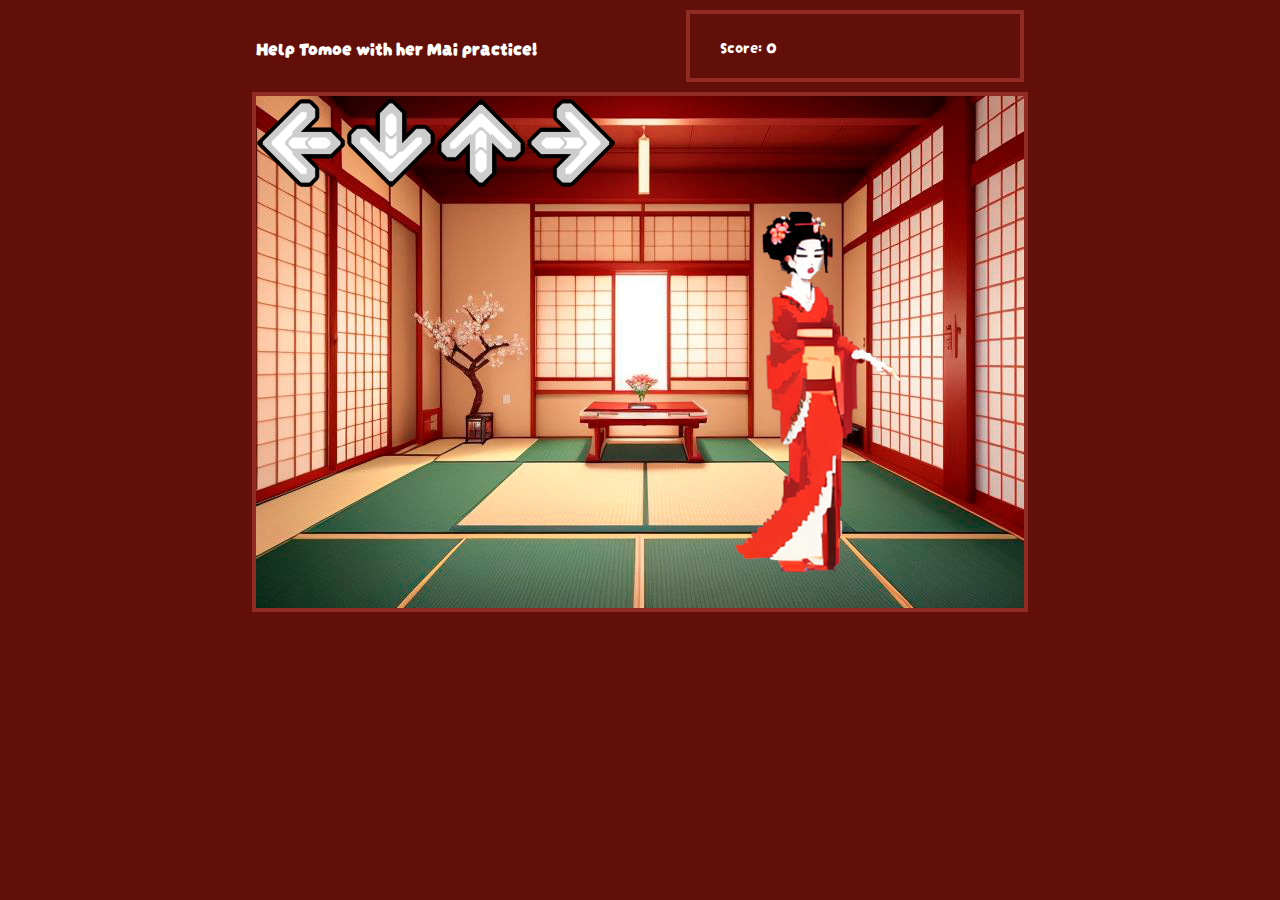
==== game.html @ f9f01594 "Re-structure code + Initial page setup" ====
<!DOCTYPE html>
<html lang="en">
<head>
    <meta charset="UTF-8">
    <meta name="viewport" content="width=device-width, initial-scale=1.0">
    <title>Document</title>

    <link rel="stylesheet" href="./styles/style.css">
</head>
<body>
    <section>
        <div id="header">
            <h3>Help Tomoe with her Mai practice!</h3>
            <div id="score-box">Score: <span id="scoreCounter"></span></div>
        </div>
        <div id="board" class="game-box"></div>
    </section>
    
    <script src="./js/classes.js"></script>
    <script src="./js/game.js"></script>
</body>
</html>
---- styles/style.css ----
@import url('https://fonts.googleapis.com/css2?family=Darumadrop+One&family=DotGothic16&display=swap');

body {
    margin: 0;
    padding: 0;
    background-color: #620f09;
    background-size: 100%;
    font-family: 'Darumadrop One', sans-serif;
    color: white;
}

section {
    display: flex;
    flex-direction: column;
    justify-content: center;
    align-items: center;
}

#board {
    background-image: url("../images/palace.jpg");
}

.game-box {
    width: 768px;
    height: 512px;
    position: relative;
    overflow: hidden;
    border: 4px solid #8f2b23;
}

h1 {
    font-size: 35px;
}

#game-intro {
    background-image: url("../images/background-intro.jpg");
}

#score-box {
    border: 4px solid #8f2b23;
    width: 300px;
    padding: 20px 0px 20px 30px;
    margin: 10px 0px 10px 0px;
}

section #header {
    display: flex;
    flex-direction: row;
    justify-content: space-between;
    align-items: center;
    width: 768px;
}

#end-game {
    background-image: url("../images/end-background.jpg");
    display: flex;
    justify-content: center;
}

#finalScore {
    font-size: 80px;
}

h2 {
    font-family: 'DotGothic16', sans-serif;
    font-size: 30px;
}

#h {
    font-family: 'Darumadrop One', sans-serif;
    font-size: 30px;
}

p {
    font-size: 25px;
}

.elements {
    display: flex;
    flex-direction: row;
    justify-content: space-evenly;
    align-content: center;
    align-items: center;
    width: 768px;
}

.elements > div {
    display: flex;
    flex-direction: column;
    justify-content: center;
    align-items: center;
}
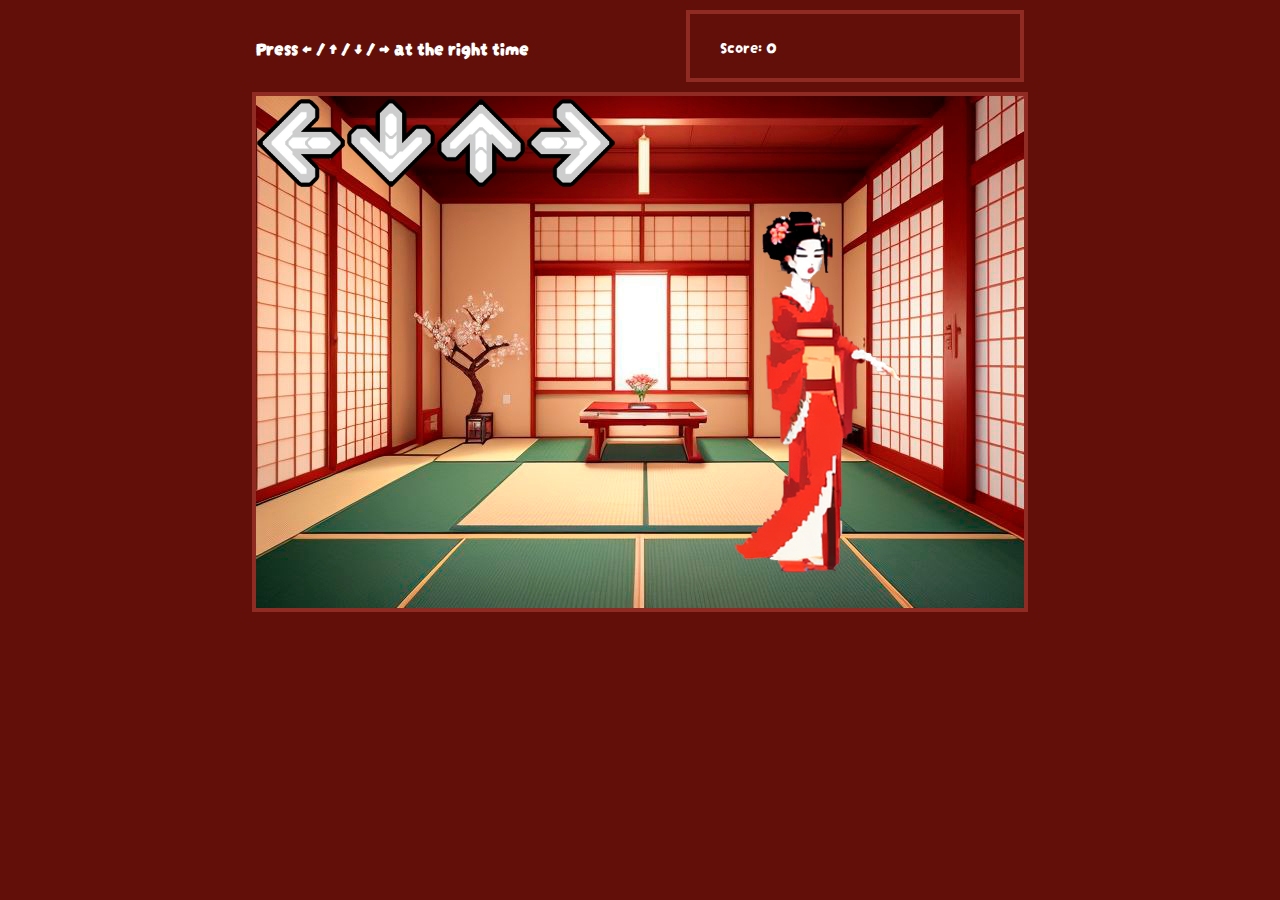
==== commit 33037d96: "Adjust difficulty interval times + Add double arrows to all levels" ====
--- a/game.html
+++ b/game.html
@@ -10,7 +10,7 @@
 <body>
     <section>
         <div id="header">
-            <h3>Help Tomoe with her Mai practice!</h3>
+            <h3>Press ← / ↑ / ↓ / → at the right time</h3>
             <div id="score-box">Score: <span id="scoreCounter"></span></div>
         </div>
         <div id="board" class="game-box"></div>
--- a/styles/style.css
+++ b/styles/style.css
@@ -89,4 +89,8 @@
     flex-direction: column;
     justify-content: center;
     align-items: center;
+}
+
+#div2 {
+    color: white;
 }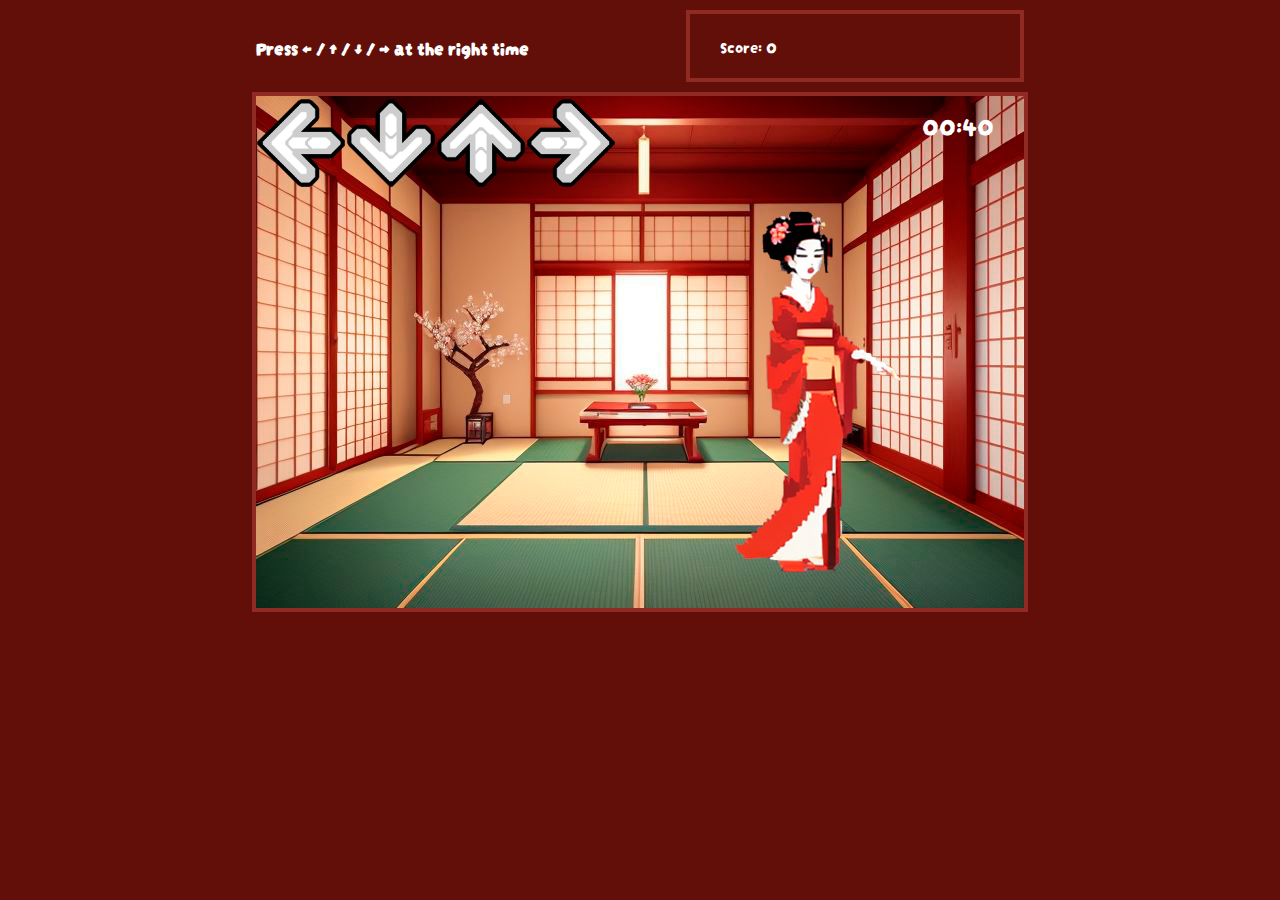
==== commit f1dac5c4: "Add favicon + Page titles" ====
--- a/game.html
+++ b/game.html
@@ -3,7 +3,8 @@
 <head>
     <meta charset="UTF-8">
     <meta name="viewport" content="width=device-width, initial-scale=1.0">
-    <title>Document</title>
+    <title>Mai Practice - Game</title>
+    <link rel="icon" type="image/x-icon" href="./images/favicon.ico">
 
     <link rel="stylesheet" href="./styles/style.css">
 </head>
